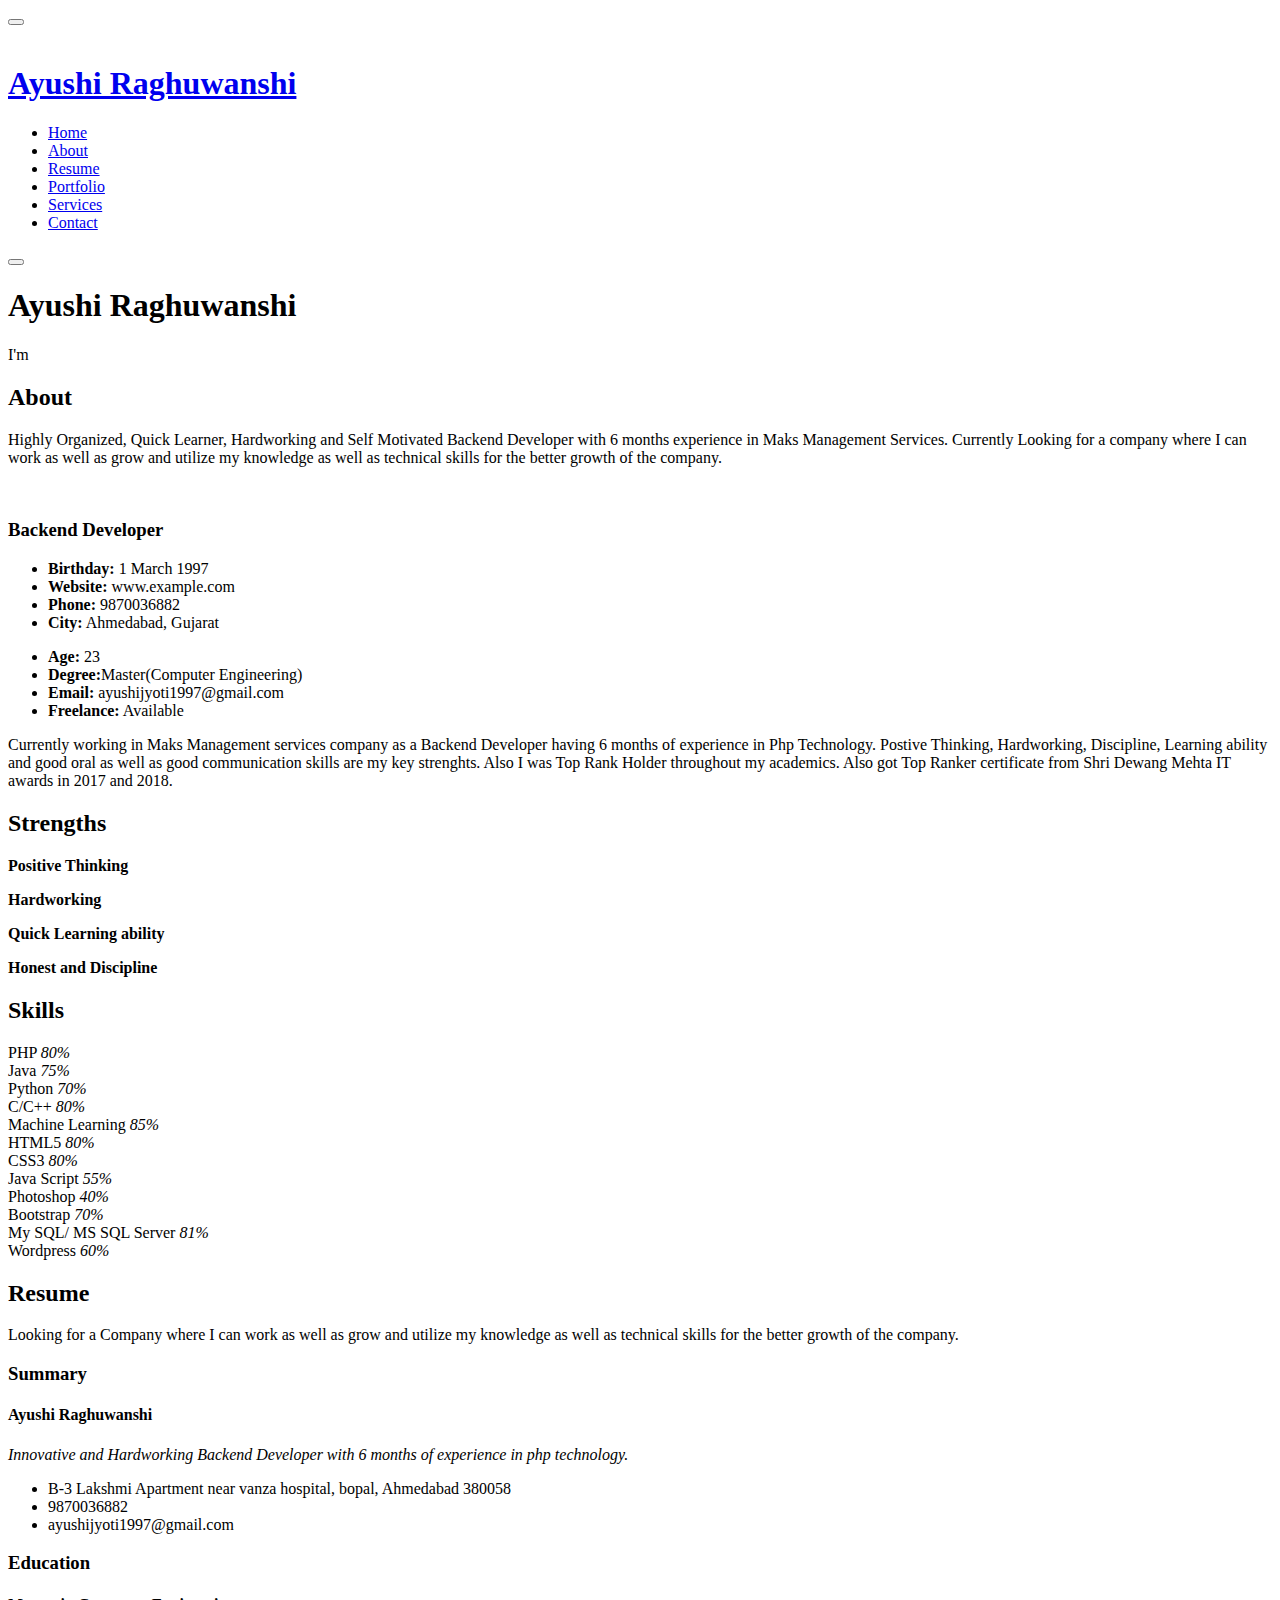
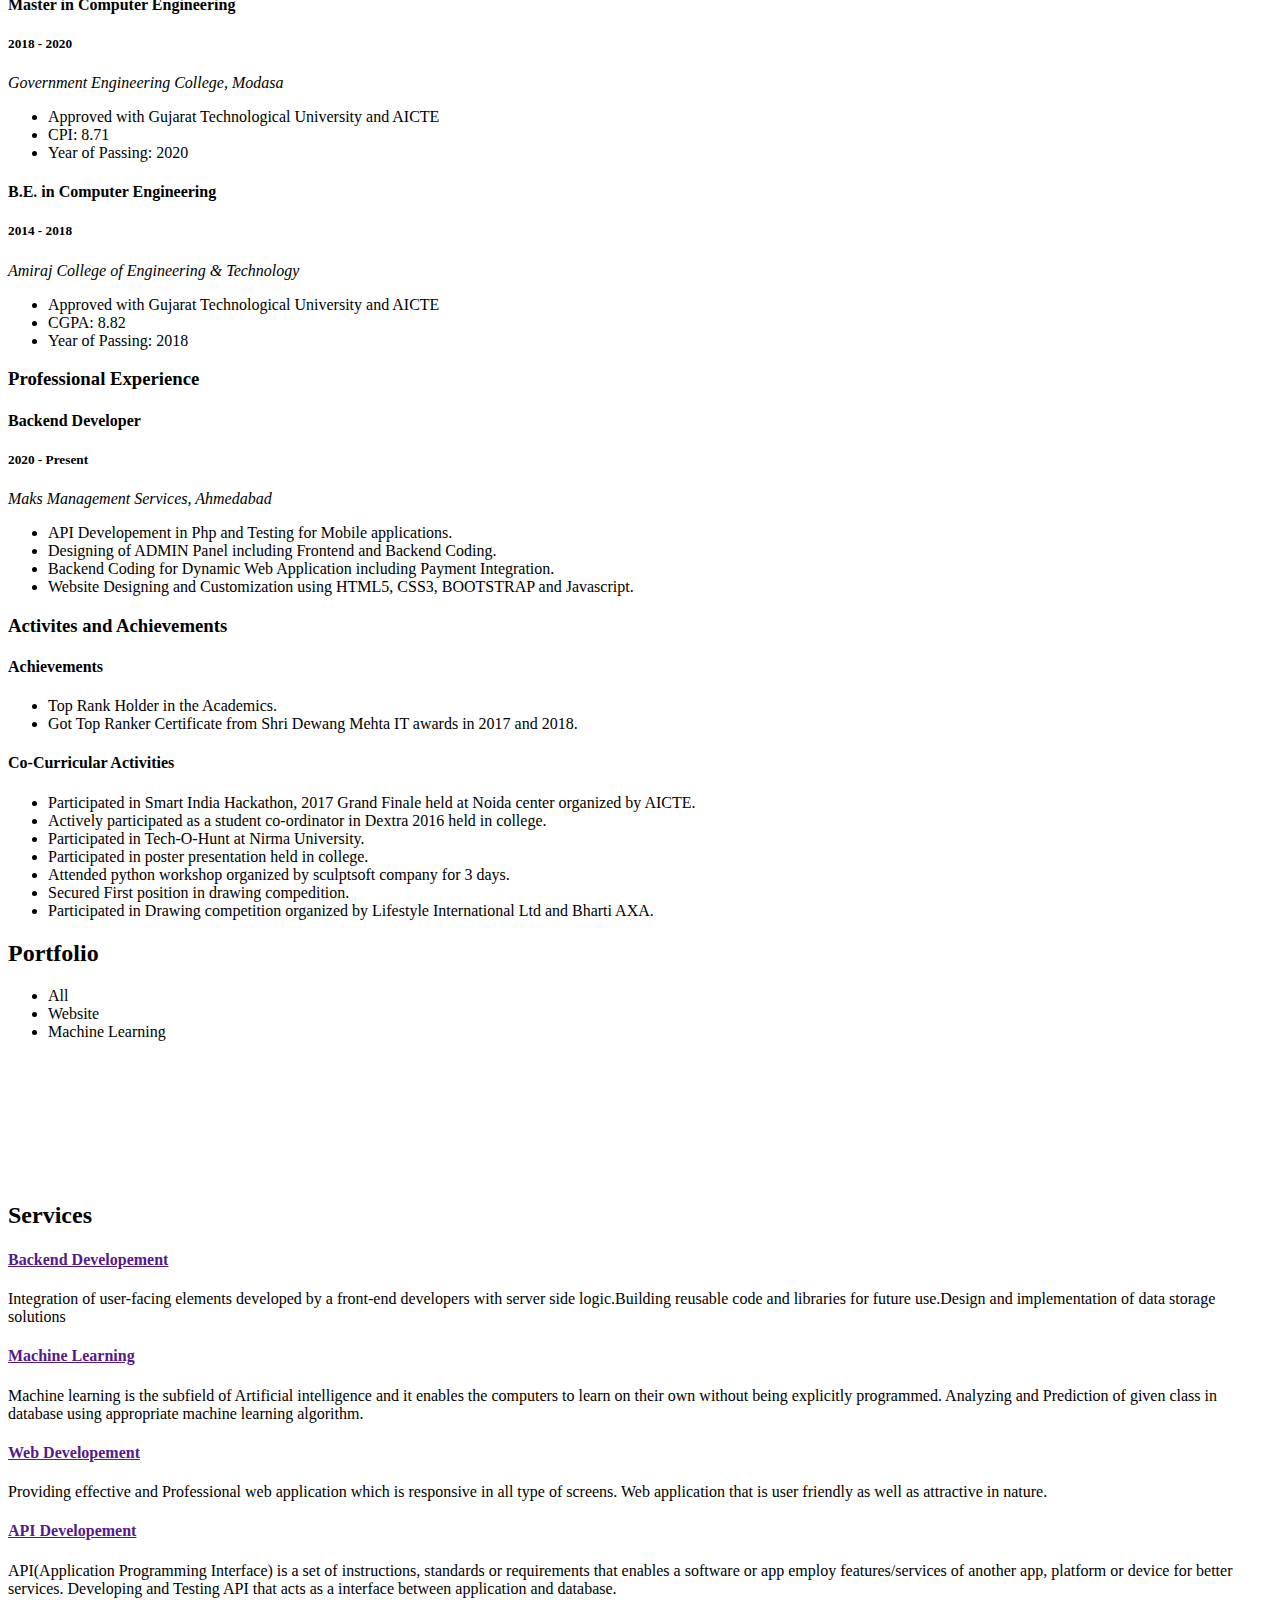
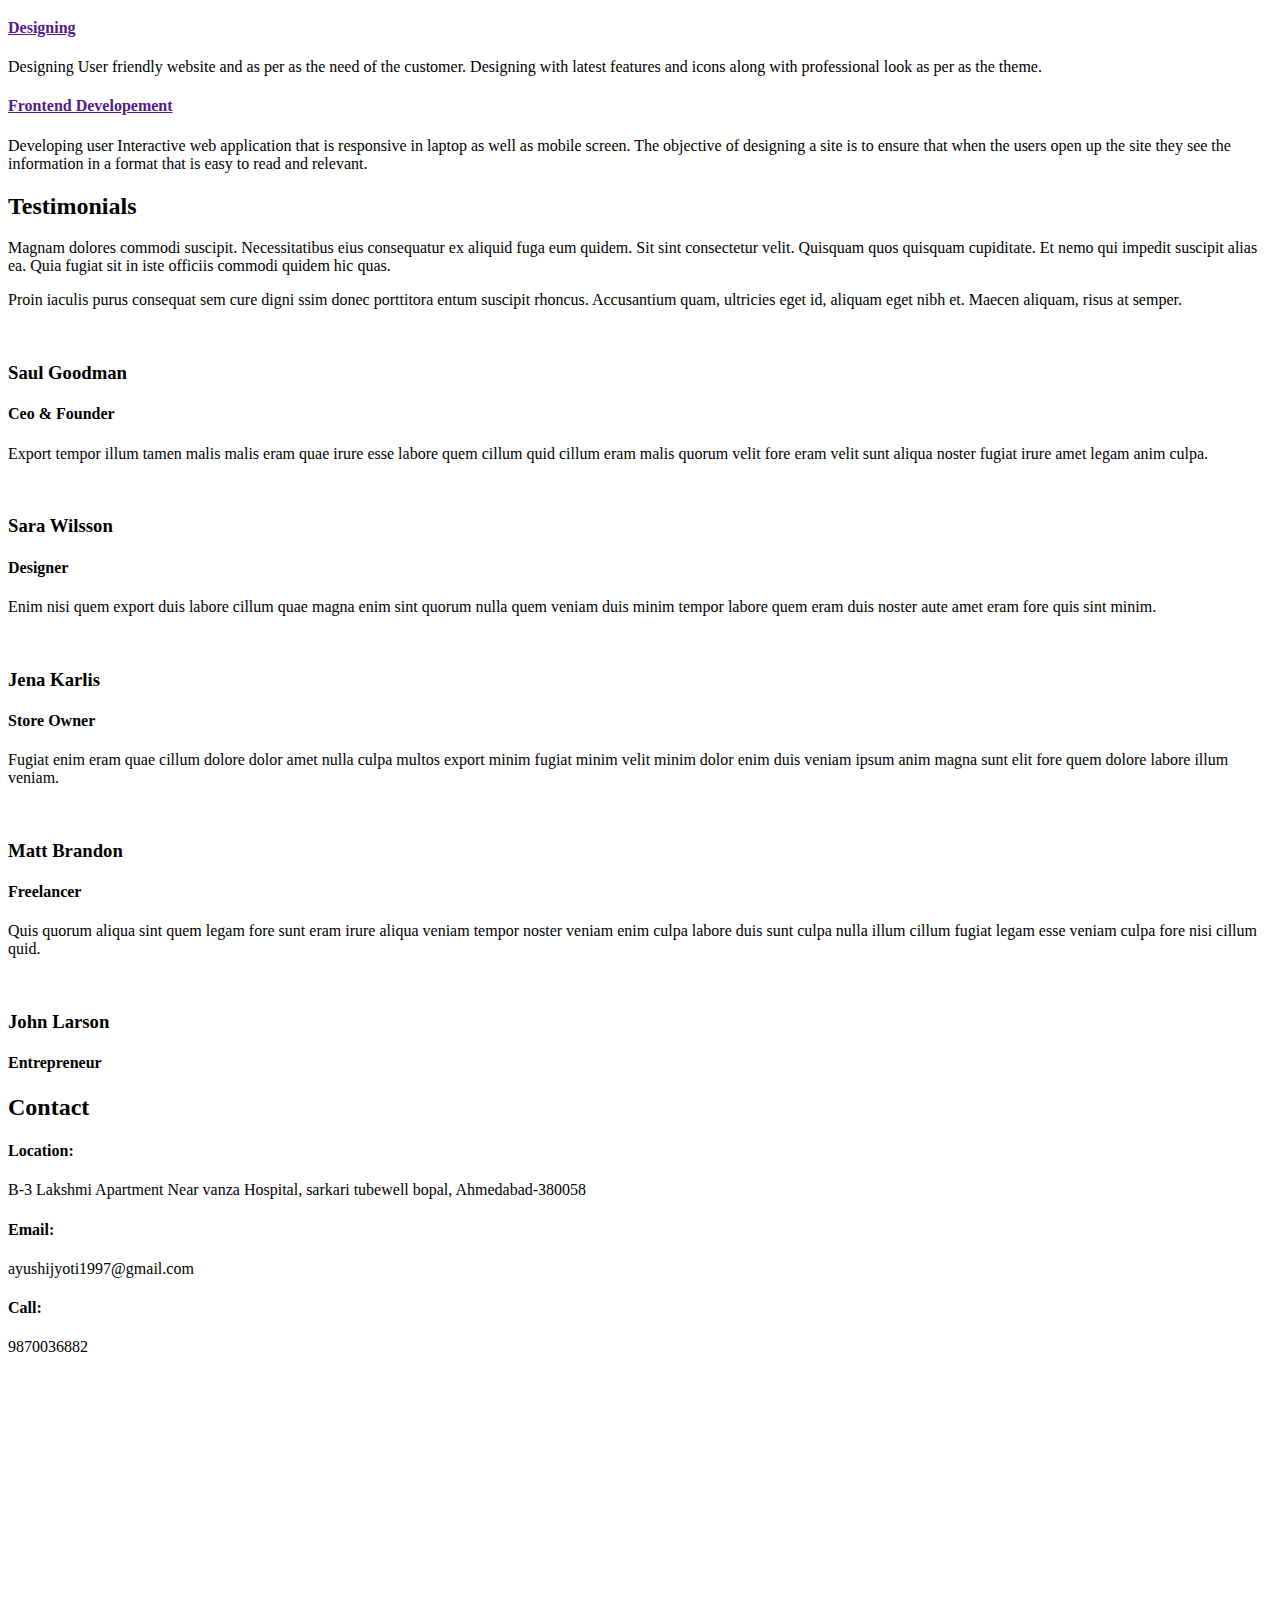
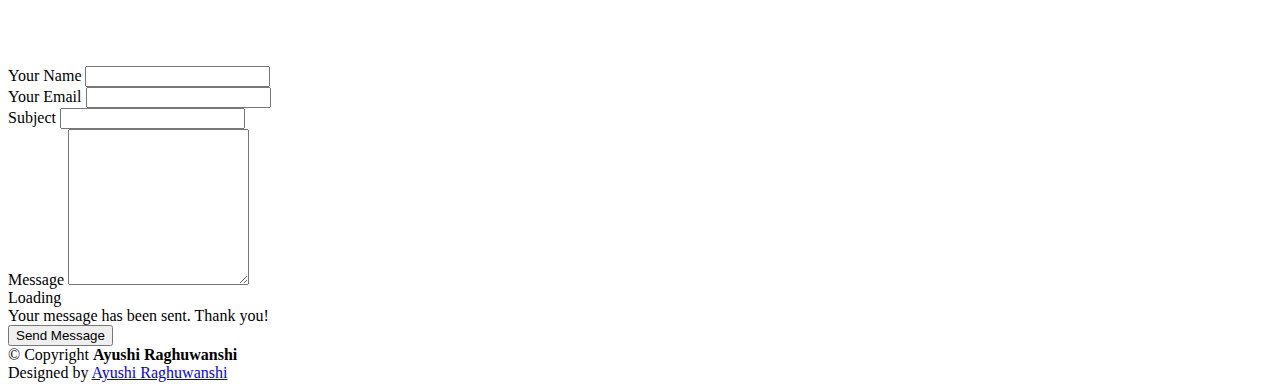
==== index.html @ 01709b94 "Add files via upload" ====
<!DOCTYPE html>
<html lang="en">

<head>
  <meta charset="utf-8">
  <meta content="width=device-width, initial-scale=1.0" name="viewport">

  <title>Ayushi Raghuwanshi</title>
  <meta content="" name="description">
  <meta content="" name="keywords">

  <!-- Favicons -->
  <link href="assets/img/favicon.png" rel="icon">
  <link href="assets/img/apple-touch-icon.png" rel="apple-touch-icon">

  <!-- Google Fonts -->
  <link
    href="https://fonts.googleapis.com/css?family=Open+Sans:300,300i,400,400i,600,600i,700,700i|Raleway:300,300i,400,400i,500,500i,600,600i,700,700i|Poppins:300,300i,400,400i,500,500i,600,600i,700,700i"
    rel="stylesheet">

  <!-- Vendor CSS Files -->
  <link href="assets/vendor/bootstrap/css/bootstrap.min.css" rel="stylesheet">
  <link href="assets/vendor/icofont/icofont.min.css" rel="stylesheet">
  <link href="assets/vendor/boxicons/css/boxicons.min.css" rel="stylesheet">
  <link href="assets/vendor/venobox/venobox.css" rel="stylesheet">
  <link href="assets/vendor/owl.carousel/assets/owl.carousel.min.css" rel="stylesheet">
  <link href="assets/vendor/aos/aos.css" rel="stylesheet">

  <!-- Template Main CSS File -->
  <link href="assets/css/style.css" rel="stylesheet">

  <!-- =======================================================
  * Template Name: iPortfolio - v1.5.0
  * Template URL: https://bootstrapmade.com/iportfolio-bootstrap-portfolio-websites-template/
  * Author: BootstrapMade.com
  * License: https://bootstrapmade.com/license/
  ======================================================== -->
</head>

<body>

  <!-- ======= Mobile nav toggle button ======= -->
  <button type="button" class="mobile-nav-toggle d-xl-none"><i class="icofont-navigation-menu"></i></button>

  <!-- ======= Header ======= -->
  <header id="header">
    <div class="d-flex flex-column">

      <div class="profile">
        <img src="assets/img/profile.jpg" alt="" class="img-fluid rounded-circle">
        <h1 class="text-light"><a href="index.html">Ayushi Raghuwanshi</a></h1>
        <div class="social-links mt-3 text-center">
          <!-- <a href="#" class="twitter"><i class="bx bxl-twitter"></i></a> -->
          <a href="https://www.facebook.com/ayushi.raghuwanshi.1654" target="_blank" class="facebook"><i class="bx bxl-facebook"></i></a>
          <a href="https://www.instagram.com/ayushi_raghuwanshi_1/" target="_blank" class="instagram"><i class="bx bxl-instagram"></i></a>
          <!-- <a href="#" class="google-plus"><i class="bx bxl-skype"></i></a> -->
          <a href="https://www.linkedin.com/in/ayushi-raghuwanshi-a78b18130" target="_blank" class="linkedin"><i class="bx bxl-linkedin"></i></a>
        </div>
      </div>

      <nav class="nav-menu">
        <ul>
          <li class="active"><a href="index.html"><i class="bx bx-home"></i> <span>Home</span></a></li>
          <li><a href="#about"><i class="bx bx-user"></i> <span>About</span></a></li>
          <li><a href="#resume"><i class="bx bx-file-blank"></i> <span>Resume</span></a></li>
          <li><a href="#portfolio"><i class="bx bx-book-content"></i> Portfolio</a></li>
          <li><a href="#services"><i class="bx bx-server"></i> Services</a></li>
          <li><a href="#contact"><i class="bx bx-envelope"></i> Contact</a></li>

        </ul>
      </nav><!-- .nav-menu -->
      <button type="button" class="mobile-nav-toggle d-xl-none"><i class="icofont-navigation-menu"></i></button>

    </div>
  </header><!-- End Header -->

  <!-- ======= Hero Section ======= -->
  <section id="hero" class="d-flex flex-column justify-content-center align-items-center">
    <div class="hero-container" data-aos="fade-in">
      <h1>Ayushi Raghuwanshi</h1>
      <p>I'm <span class="typed" data-typed-items="Designer, Developer, Freelancer"></span></p>
    </div>
  </section><!-- End Hero -->

  <main id="main">

    <!-- ======= About Section ======= -->
    <section id="about" class="about">
      <div class="container">

        <div class="section-title">
          <h2>About</h2>
          <p>Highly Organized, Quick Learner, Hardworking and Self Motivated Backend Developer with 6 months experience in Maks Management Services. Currently Looking
            for a company where I can work as well as grow and utilize my knowledge as well as technical skills for the better growth of the company.
          </p>
        </div>

        <div class="row">
          <div class="col-lg-4" data-aos="fade-right">
            <img src="assets/img/profile.jpg" class="img-fluid" alt="">
          </div>
          <div class="col-lg-8 pt-4 pt-lg-0 content" data-aos="fade-left">
            <h3>Backend Developer</h3>
            <!-- <p class="font-italic">
              Lorem ipsum dolor sit amet, consectetur adipiscing elit, sed do eiusmod tempor incididunt ut labore et
              dolore
              magna aliqua.
            </p> -->
            <div class="row">
              <div class="col-lg-6">
                <ul>
                  <li><i class="icofont-rounded-right"></i> <strong>Birthday:</strong> 1 March 1997</li>
                  <li><i class="icofont-rounded-right"></i> <strong>Website:</strong> www.example.com</li>
                  <li><i class="icofont-rounded-right"></i> <strong>Phone:</strong> 9870036882</li>
                  <li><i class="icofont-rounded-right"></i> <strong>City:</strong> Ahmedabad, Gujarat</li>
                </ul>
              </div>
              <div class="col-lg-6">
                <ul>
                  <li><i class="icofont-rounded-right"></i> <strong>Age:</strong> 23</li>
                  <li><i class="icofont-rounded-right"></i> <strong>Degree:</strong>Master(Computer Engineering)</li>
                  <li><i class="icofont-rounded-right"></i> <strong>Email:</strong> ayushijyoti1997@gmail.com</li>
                  <li><i class="icofont-rounded-right"></i> <strong>Freelance:</strong> Available</li>
                </ul>
              </div>
            </div>
            <p style="text-justify: auto;">
              Currently working in Maks Management services company as a Backend Developer having 6 months of experience in Php Technology.
              Postive Thinking, Hardworking, Discipline, Learning ability and good oral as well as good communication skills are my key strenghts. Also I was Top 
              Rank Holder throughout my academics. Also got Top Ranker certificate from Shri Dewang Mehta IT awards in 2017 and 2018.
            </p>
          </div>
        </div>

      </div>
    </section><!-- End About Section -->

    <!-- ======= Facts Section ======= -->
    <section id="facts" class="facts">
      <div class="container">

        <div class="section-title">
          <h2>Strengths</h2>
          <!-- <p>Magnam dolores commodi suscipit. Necessitatibus eius consequatur ex aliquid fuga eum quidem. Sit sint
            consectetur velit. Quisquam quos quisquam cupiditate. Et nemo qui impedit suscipit alias ea. Quia fugiat sit
            in iste officiis commodi quidem hic quas.</p> -->
        </div>

        <div class="row no-gutters">

          <div class="col-lg-3 col-md-6 d-md-flex align-items-md-stretch" data-aos="fade-up">
            <div class="count-box">
              <i class="icofont-learn"></i>
              <!-- <span data-toggle="counter-up">232</span> -->
              <p><strong>Positive Thinking</strong></p>
            </div>
          </div>

          <div class="col-lg-3 col-md-6 d-md-flex align-items-md-stretch" data-aos="fade-up" data-aos-delay="100">
            <div class="count-box">
              <i class="icofont-hour-glass"></i>
              <!-- <span data-toggle="counter-up">7</span> -->
              <p><strong>Hardworking</strong></p>
            </div>
          </div>

          <div class="col-lg-3 col-md-6 d-md-flex align-items-md-stretch" data-aos="fade-up" data-aos-delay="200">
            <div class="count-box">
              <i class="icofont-unique-idea"></i>
              <!-- <span data-toggle="counter-up">8</span> -->
              <p><strong>Quick Learning ability</strong></p>
            </div>
          </div>

          <div class="col-lg-3 col-md-6 d-md-flex align-items-md-stretch" data-aos="fade-up" data-aos-delay="300">
            <div class="count-box">
              <i class="icofont-star"></i>
              <!-- <span data-toggle="counter-up">15</span> -->
              <p><strong>Honest and Discipline</strong></p>
            </div>
          </div>

        </div>

      </div>
    </section><!-- End Facts Section -->

    <!-- ======= Skills Section ======= -->
    <section id="skills" class="skills section-bg">
      <div class="container">

        <div class="section-title">
          <h2>Skills</h2>
          <!-- <p>Magnam dolores commodi suscipit. Necessitatibus eius consequatur ex aliquid fuga eum quidem. Sit sint
            consectetur velit. Quisquam quos quisquam cupiditate. Et nemo qui impedit suscipit alias ea. Quia fugiat sit
            in iste officiis commodi quidem hic quas.</p> -->
        </div>

        <div class="row skills-content">

          <div class="col-lg-6" data-aos="fade-up">

            <div class="progress">
              <span class="skill">PHP <i class="val">80%</i></span>
              <div class="progress-bar-wrap">
                <div class="progress-bar" role="progressbar" aria-valuenow="80" aria-valuemin="0" aria-valuemax="100">
                </div>
              </div>
            </div>

            <div class="progress">
              <span class="skill">Java <i class="val">75%</i></span>
              <div class="progress-bar-wrap">
                <div class="progress-bar" role="progressbar" aria-valuenow="75" aria-valuemin="0" aria-valuemax="100">
                </div>
              </div>
            </div>

            <div class="progress">
              <span class="skill">Python <i class="val">70%</i></span>
              <div class="progress-bar-wrap">
                <div class="progress-bar" role="progressbar" aria-valuenow="70" aria-valuemin="0" aria-valuemax="100">
                </div>
              </div>
            </div>

            <div class="progress">
              <span class="skill">C/C++ <i class="val">80%</i></span>
              <div class="progress-bar-wrap">
                <div class="progress-bar" role="progressbar" aria-valuenow="80" aria-valuemin="0" aria-valuemax="100">
                </div>
              </div>
            </div>
            <div class="progress">
              <span class="skill">Machine Learning <i class="val">85%</i></span>
              <div class="progress-bar-wrap">
                <div class="progress-bar" role="progressbar" aria-valuenow="85" aria-valuemin="0" aria-valuemax="100">
                </div>
              </div>
            </div>

            <div class="progress">
              <span class="skill">HTML5 <i class="val">80%</i></span>
              <div class="progress-bar-wrap">
                <div class="progress-bar" role="progressbar" aria-valuenow="80" aria-valuemin="0" aria-valuemax="100">
                </div>
              </div>
            </div>

          </div>

          <div class="col-lg-6" data-aos="fade-up" data-aos-delay="100">

            <div class="progress">
              <span class="skill">CSS3 <i class="val">80%</i></span>
              <div class="progress-bar-wrap">
                <div class="progress-bar" role="progressbar" aria-valuenow="80" aria-valuemin="0" aria-valuemax="100">
                </div>
              </div>
            </div>

            <div class="progress">
              <span class="skill">Java Script <i class="val">55%</i></span>
              <div class="progress-bar-wrap">
                <div class="progress-bar" role="progressbar" aria-valuenow="55" aria-valuemin="0" aria-valuemax="100">
                </div>
              </div>
            </div>

            <div class="progress">
              <span class="skill">Photoshop <i class="val">40%</i></span>
              <div class="progress-bar-wrap">
                <div class="progress-bar" role="progressbar" aria-valuenow="40" aria-valuemin="0" aria-valuemax="100">
                </div>
              </div>
            </div>

            <div class="progress">
              <span class="skill">Bootstrap <i class="val">70%</i></span>
              <div class="progress-bar-wrap">
                <div class="progress-bar" role="progressbar" aria-valuenow="70" aria-valuemin="0" aria-valuemax="100">
                </div>
              </div>
            </div>
            <div class="progress">
              <span class="skill">My SQL/ MS SQL Server <i class="val">81%</i></span>
              <div class="progress-bar-wrap">
                <div class="progress-bar" role="progressbar" aria-valuenow="81" aria-valuemin="0" aria-valuemax="100">
                </div>
              </div>
            </div>

            <div class="progress">
              <span class="skill">Wordpress <i class="val">60%</i></span>
              <div class="progress-bar-wrap">
                <div class="progress-bar" role="progressbar" aria-valuenow="60" aria-valuemin="0" aria-valuemax="100">
                </div>
              </div>
            </div>


          </div>

        </div>

      </div>
    </section><!-- End Skills Section -->

    <!-- ======= Resume Section ======= -->
    <section id="resume" class="resume">
      <div class="container">

        <div class="section-title">
          <h2>Resume</h2>
          <p>Looking for a Company where I can work as well as grow and utilize my knowledge as well as technical skills for the better growth of the company.</p>
        </div>

        <div class="row">
          <div class="col-lg-6" data-aos="fade-up">
            <h3 class="resume-title">Summary</h3>
            <div class="resume-item pb-0">
              <h4>Ayushi Raghuwanshi</h4>
              <p><em>Innovative and Hardworking Backend Developer with 6 months of experience in php technology.</em></p>
              <ul>
                <li>B-3 Lakshmi Apartment near vanza hospital, bopal, Ahmedabad 380058</li>
                <li>9870036882</li>
                <li>ayushijyoti1997@gmail.com</li>
              </ul>
            </div>

            <h3 class="resume-title">Education</h3>
            <div class="resume-item">
              <h4>Master in Computer Engineering</h4>
              <h5>2018 - 2020</h5>
              <p><em>Government Engineering College, Modasa</em></p>
              <ul><li>Approved with Gujarat Technological University and AICTE</li>
              <li>CPI: 8.71</li>
              <li>Year of Passing: 2020</li>
              </ul>
            </div>
            <div class="resume-item">
              <h4>B.E. in Computer Engineering</h4>
              <h5>2014 - 2018</h5>
              <p><em>Amiraj College of Engineering &amp; Technology</em></p>
              <ul><li>Approved with Gujarat Technological University and AICTE</li>
                <li>CGPA: 8.82</li>
                <li>Year of Passing: 2018</li>
                </ul>
            </div>
          </div>
          <div class="col-lg-6" data-aos="fade-up" data-aos-delay="100">
            <h3 class="resume-title">Professional Experience</h3>
            <div class="resume-item">
              <h4>Backend Developer</h4>
              <h5>2020 - Present</h5>
              <p><em>Maks Management Services, Ahmedabad</em></p>
              <ul>
                <li>API Developement in Php and Testing for Mobile applications. </li>
                <li>Designing of ADMIN Panel including Frontend and Backend Coding. </li>
                <li>Backend Coding for Dynamic Web Application including Payment Integration.</li>
                <li>Website Designing and Customization using HTML5, CSS3, BOOTSTRAP and Javascript.</li>
              </ul>
            </div>
            <h3 class="resume-title">Activites and Achievements</h3>
            <div class="resume-item">
              <h4>Achievements</h4>
              <!-- <h5>2018 - 2020</h5> -->
              <!-- <p><em>Government Engineering College, Modasa</em></p> -->
              <ul>
                <li>Top Rank Holder in the Academics. </li>
                <li>Got Top Ranker Certificate from Shri Dewang Mehta IT awards in 2017 and 2018. </li>
              </ul>
            </div>
            <div class="resume-item">
              <h4>Co-Curricular Activities</h4>
              <!-- <h5>2014 - 2018</h5>
              <p><em>Amiraj College of Engineering &amp; Technology</em></p> -->
              <ul>
                <li>Participated in Smart India Hackathon, 2017 Grand Finale held at Noida center organized by AICTE. </li>
                <li>Actively participated as a student co-ordinator in Dextra 2016 held in college. </li>
                <li>Participated in Tech-O-Hunt at Nirma University. </li>
                <li>Participated in poster presentation held in college. </li>
                <li>Attended python workshop organized by sculptsoft company for 3 days. </li>
                <li>Secured First position in drawing compedition.</li>
                <li>Participated in Drawing competition organized by Lifestyle International Ltd and Bharti AXA.</li>
              </ul>
            </div>
            <!-- <div class="resume-item">
              <h4>Graphic design specialist</h4>
              <h5>2017 - 2018</h5>
              <p><em>Stepping Stone Advertising, New York, NY</em></p>
              <ul>
                <li>Developed numerous marketing programs (logos, brochures,infographics, presentations, and
                  advertisements).</li>
                <li>Managed up to 5 projects or tasks at a given time while under pressure</li>
                <li>Recommended and consulted with clients on the most appropriate graphic design</li>
                <li>Created 4+ design presentations and proposals a month for clients and account managers</li>
              </ul>
            </div> -->
          </div>
        </div>

      </div>
    </section><!-- End Resume Section -->

    <!-- ======= Portfolio Section ======= -->
    <section id="portfolio" class="portfolio section-bg">
      <div class="container">

        <div class="section-title">
          <h2>Portfolio</h2>
          <!-- <p>Following are the works done by</p> -->
        </div>

        <div class="row" data-aos="fade-up">
          <div class="col-lg-12 d-flex justify-content-center">
            <ul id="portfolio-flters">
              <li data-filter="*" class="filter-active">All</li>
              <li data-filter=".filter-app">Website</li>
              <!-- <li data-filter=".filter-card">API</li> -->
              <li data-filter=".filter-web">Machine Learning</li>
            </ul>
          </div>
        </div>

        <div class="row portfolio-container" data-aos="fade-up" data-aos-delay="100">

          <div class="col-lg-4 col-md-6 portfolio-item filter-app">
            <div class="portfolio-wrap">
              <img src="assets/img/portfolio/1.PNG" class="img-fluid" alt="">
              <div class="portfolio-links">
                <a href="assets/img/portfolio/1.PNG" data-gall="portfolioGallery" class="venobox"
                  title="Online Shopping Website"><i class="bx bx-plus"></i></a>
                <a href="portfolio-details.html" title="More Details"><i class="bx bx-link"></i></a>
              </div>
            </div>
          </div>
          <div class="col-lg-4 col-md-6 portfolio-item filter-app">
            <div class="portfolio-wrap">
              <img src="assets/img/portfolio/mk1.PNG" class="img-fluid" alt="">
              <div class="portfolio-links">
                <a href="assets/img/portfolio/1.PNG" data-gall="portfolioGallery" class="venobox"
                  title="Online Shopping Website"><i class="bx bx-plus"></i></a>
                <a href="portfolio-details.html" title="More Details"><i class="bx bx-link"></i></a>
              </div>
            </div>
          </div>
          <div class="col-lg-4 col-md-6 portfolio-item filter-app">
            <div class="portfolio-wrap">
              <img src="assets/img/portfolio/4.PNG" class="img-fluid" alt="">
              <div class="portfolio-links">
                <a href="assets/img/portfolio/4.PNG" data-gall="portfolioGallery" class="venobox"
                  title="Satvabeej Admin Panel"><i class="bx bx-plus"></i></a>
                <a href="portfolio-details.html" title="More Details"><i class="bx bx-link"></i></a>
              </div>
            </div>
          </div>
          <div class="col-lg-4 col-md-6 portfolio-item filter-app">
            <div class="portfolio-wrap">
              <img src="assets/img/portfolio/5.PNG" class="img-fluid" alt="">
              <div class="portfolio-links">
                <a href="assets/img/portfolio/5.PNG" data-gall="portfolioGallery" class="venobox"
                  title="Green Villas Website"><i class="bx bx-plus"></i></a>
                <a href="portfolio-details.html" title="More Details"><i class="bx bx-link"></i></a>
              </div>
            </div>
          </div>

          <div class="col-lg-4 col-md-6 portfolio-item filter-web">
            <div class="portfolio-wrap">
              <img src="assets/img/portfolio/6.PNG" class="img-fluid" alt="">
              <div class="portfolio-links">
                <a href="assets/img/portfolio/6.PNG" data-gall="portfolioGallery" class="venobox"
                  title="Machine Learning Algorithms used for predicting Liver Disorder"><i class="bx bx-plus"></i></a>
                <a href="portfolio-details.html" title="More Details"><i class="bx bx-link"></i></a>
              </div>
            </div>
          </div>

          <div class="col-lg-4 col-md-6 portfolio-item filter-app">
            <div class="portfolio-wrap">
              <img src="assets/img/portfolio/2.jpg" class="img-fluid" alt="">
              <div class="portfolio-links">
                <a href="assets/img/portfolio/2.jpg" data-gall="portfolioGallery" class="venobox"
                  title="AICTE Website"><i class="bx bx-plus"></i></a>
                <a href="portfolio-details.html" title="More Details"><i class="bx bx-link"></i></a>
              </div>
            </div>
          </div>

          <!-- <div class="col-lg-4 col-md-6 portfolio-item filter-card">
            <div class="portfolio-wrap">
              <img src="assets/img/portfolio/portfolio-4.jpg" class="img-fluid" alt="">
              <div class="portfolio-links">
                <a href="assets/img/portfolio/portfolio-4.jpg" data-gall="portfolioGallery" class="venobox"
                  title="Card 2"><i class="bx bx-plus"></i></a>
                <a href="portfolio-details.html" title="More Details"><i class="bx bx-link"></i></a>
              </div>
            </div>
          </div> -->

          

          <div class="col-lg-4 col-md-6 portfolio-item filter-app">
            <div class="portfolio-wrap">
              <img src="assets/img/portfolio/3.PNG" class="img-fluid" alt="">
              <div class="portfolio-links">
                <a href="assets/img/portfolio/3.PNG" data-gall="portfolioGallery" class="venobox"
                  title="BcdKart Admin Panel"><i class="bx bx-plus"></i></a>
                <a href="portfolio-details.html" title="More Details"><i class="bx bx-link"></i></a>
              </div>
            </div>
          </div>

         
          

        </div>

      </div>
    </section><!-- End Portfolio Section -->

    <!-- ======= Services Section ======= -->
    <section id="services" class="services">
      <div class="container">

        <div class="section-title">
          <h2>Services</h2>
          <!-- <p>Magnam dolores commodi suscipit. Necessitatibus eius consequatur ex aliquid fuga eum quidem. Sit sint
            consectetur velit. Quisquam quos quisquam cupiditate. Et nemo qui impedit suscipit alias ea. Quia fugiat sit
            in iste officiis commodi quidem hic quas.</p> -->
        </div>

        <div class="row">
          <div class="col-lg-4 col-md-6 icon-box" data-aos="fade-up">
            <div class="icon"><i class="icofont-gears"></i></div>
            <h4 class="title"><a href="">Backend Developement</a></h4>
            <p class="description">Integration of user-facing elements developed by a front-end developers with server side logic.Building reusable code and libraries for future use.Design and implementation of data storage solutions</p>
          </div>
          <div class="col-lg-4 col-md-6 icon-box" data-aos="fade-up" data-aos-delay="100">
            <div class="icon"><i class="icofont-chart-bar-graph"></i></div>
            <h4 class="title"><a href="">Machine Learning</a></h4>
            <p class="description">Machine learning is the subfield of Artificial intelligence and it enables the computers to learn on their own without being explicitly programmed.
              Analyzing and Prediction of given class in database using appropriate machine learning algorithm.
            </p>
          </div>
          <div class="col-lg-4 col-md-6 icon-box" data-aos="fade-up" data-aos-delay="200">
            <div class="icon"><i class="icofont-web"></i></div>
            <h4 class="title"><a href="">Web Developement</a></h4>
            <p class="description">Providing effective and Professional web application which is responsive in all type of screens. 
              Web application that is user friendly as well as attractive in nature.
               </p>
          </div>
          <div class="col-lg-4 col-md-6 icon-box" data-aos="fade-up" data-aos-delay="300">
            <div class="icon"><i class="icofont-binary"></i></div>
            <h4 class="title"><a href="">API Developement</a></h4>
            <p class="description">API(Application Programming Interface) is a set of instructions, standards or requirements that enables a software or app employ features/services of another app, platform or device for better services.
              Developing and Testing API that acts as a interface between application and database.
            </p>
          </div>
          <div class="col-lg-4 col-md-6 icon-box" data-aos="fade-up" data-aos-delay="400">
            <div class="icon"><i class="icofont-settings"></i></div>
            <h4 class="title"><a href="">Designing</a></h4>
            <p class="description">Designing User friendly  website and as per as the need of the customer.
              Designing with latest features and icons along with professional look as per as the theme.
            </p>
          </div>
          <div class="col-lg-4 col-md-6 icon-box" data-aos="fade-up" data-aos-delay="500">
            <div class="icon"><i class="icofont-newspaper"></i></div>
            <h4 class="title"><a href="">Frontend Developement</a></h4>
            <p class="description">Developing user Interactive web application that is responsive in laptop as well as mobile screen.
              The objective of designing a site is to ensure that when the users open up the site they see the information in a format that is easy to read and relevant.
            </p>
          </div>
        </div>

      </div>
    </section><!-- End Services Section -->

    <!-- ======= Testimonials Section ======= -->
    <section id="testimonials" class="testimonials section-bg">
      <div class="container">

        <div class="section-title">
          <h2>Testimonials</h2>
          <p>Magnam dolores commodi suscipit. Necessitatibus eius consequatur ex aliquid fuga eum quidem. Sit sint
            consectetur velit. Quisquam quos quisquam cupiditate. Et nemo qui impedit suscipit alias ea. Quia fugiat sit
            in iste officiis commodi quidem hic quas.</p>
        </div>

        <div class="owl-carousel testimonials-carousel">

          <div class="testimonial-item" data-aos="fade-up">
            <p>
              <i class="bx bxs-quote-alt-left quote-icon-left"></i>
              Proin iaculis purus consequat sem cure digni ssim donec porttitora entum suscipit rhoncus. Accusantium
              quam, ultricies eget id, aliquam eget nibh et. Maecen aliquam, risus at semper.
              <i class="bx bxs-quote-alt-right quote-icon-right"></i>
            </p>
            <img src="assets/img/testimonials/testimonials-1.jpg" class="testimonial-img" alt="">
            <h3>Saul Goodman</h3>
            <h4>Ceo &amp; Founder</h4>
          </div>

          <div class="testimonial-item" data-aos="fade-up" data-aos-delay="100">
            <p>
              <i class="bx bxs-quote-alt-left quote-icon-left"></i>
              Export tempor illum tamen malis malis eram quae irure esse labore quem cillum quid cillum eram malis
              quorum velit fore eram velit sunt aliqua noster fugiat irure amet legam anim culpa.
              <i class="bx bxs-quote-alt-right quote-icon-right"></i>
            </p>
            <img src="assets/img/testimonials/testimonials-2.jpg" class="testimonial-img" alt="">
            <h3>Sara Wilsson</h3>
            <h4>Designer</h4>
          </div>

          <div class="testimonial-item" data-aos="fade-up" data-aos-delay="200">
            <p>
              <i class="bx bxs-quote-alt-left quote-icon-left"></i>
              Enim nisi quem export duis labore cillum quae magna enim sint quorum nulla quem veniam duis minim tempor
              labore quem eram duis noster aute amet eram fore quis sint minim.
              <i class="bx bxs-quote-alt-right quote-icon-right"></i>
            </p>
            <img src="assets/img/testimonials/testimonials-3.jpg" class="testimonial-img" alt="">
            <h3>Jena Karlis</h3>
            <h4>Store Owner</h4>
          </div>

          <div class="testimonial-item" data-aos="fade-up" data-aos-delay="300">
            <p>
              <i class="bx bxs-quote-alt-left quote-icon-left"></i>
              Fugiat enim eram quae cillum dolore dolor amet nulla culpa multos export minim fugiat minim velit minim
              dolor enim duis veniam ipsum anim magna sunt elit fore quem dolore labore illum veniam.
              <i class="bx bxs-quote-alt-right quote-icon-right"></i>
            </p>
            <img src="assets/img/testimonials/testimonials-4.jpg" class="testimonial-img" alt="">
            <h3>Matt Brandon</h3>
            <h4>Freelancer</h4>
          </div>

          <div class="testimonial-item" data-aos="fade-up" data-aos-delay="400">
            <p>
              <i class="bx bxs-quote-alt-left quote-icon-left"></i>
              Quis quorum aliqua sint quem legam fore sunt eram irure aliqua veniam tempor noster veniam enim culpa
              labore duis sunt culpa nulla illum cillum fugiat legam esse veniam culpa fore nisi cillum quid.
              <i class="bx bxs-quote-alt-right quote-icon-right"></i>
            </p>
            <img src="assets/img/testimonials/testimonials-5.jpg" class="testimonial-img" alt="">
            <h3>John Larson</h3>
            <h4>Entrepreneur</h4>
          </div>

        </div>

      </div>
    </section><!-- End Testimonials Section -->

    <!-- ======= Contact Section ======= -->
    <section id="contact" class="contact">
      <div class="container">

        <div class="section-title">
          <h2>Contact</h2>
          <!-- <p>Magnam dolores commodi suscipit. Necessitatibus eius consequatur ex aliquid fuga eum quidem. Sit sint
            consectetur velit. Quisquam quos quisquam cupiditate. Et nemo qui impedit suscipit alias ea. Quia fugiat sit
            in iste officiis commodi quidem hic quas.</p> -->
        </div>

        <div class="row" data-aos="fade-in">

          <div class="col-lg-5 d-flex align-items-stretch">
            <div class="info">
              <div class="address">
                <i class="icofont-google-map"></i>
                <h4>Location:</h4>
                <p>B-3 Lakshmi Apartment Near vanza Hospital, sarkari tubewell bopal, Ahmedabad-380058</p>
              </div>

              <div class="email">
                <i class="icofont-envelope"></i>
                <h4>Email:</h4>
                <p>ayushijyoti1997@gmail.com</p>
              </div>

              <div class="phone">
                <i class="icofont-phone"></i>
                <h4>Call:</h4>
                <p>9870036882</p>
              </div>

              
                <iframe src="https://www.google.com/maps/embed?pb=!1m18!1m12!1m3!1d3671.8127269995266!2d72.47419735!3d23.03064735!2m3!1f0!2f0!3f0!3m2!1i1024!2i768!4f13.1!3m3!1m2!1s0x395e9b7571a33a9f%3A0xa150f416adf8649b!2sVanza%20Hospital%2C%20Telephone%20Exchange%20Rd%2C%20Bopal%2C%20Ahmedabad%2C%20Gujarat%20380058!5e0!3m2!1sen!2sin!4v1608465743482!5m2!1sen!2sin" frameborder="0" style="border:0; width: 100%; height: 290px;" allowfullscreen></iframe>
            </div>

          </div>

          <div class="col-lg-7 mt-5 mt-lg-0 d-flex align-items-stretch">
            <form action="forms/contact.php" method="post" role="form" class="php-email-form">
              <div class="form-row">
                <div class="form-group col-md-6">
                  <label for="name">Your Name</label>
                  <input type="text" name="name" class="form-control" id="name" data-rule="minlen:4"
                    data-msg="Please enter at least 4 chars" />
                  <div class="validate"></div>
                </div>
                <div class="form-group col-md-6">
                  <label for="name">Your Email</label>
                  <input type="email" class="form-control" name="email" id="email" data-rule="email"
                    data-msg="Please enter a valid email" />
                  <div class="validate"></div>
                </div>
              </div>
              <div class="form-group">
                <label for="name">Subject</label>
                <input type="text" class="form-control" name="subject" id="subject" data-rule="minlen:4"
                  data-msg="Please enter at least 8 chars of subject" />
                <div class="validate"></div>
              </div>
              <div class="form-group">
                <label for="name">Message</label>
                <textarea class="form-control" name="message" rows="10" data-rule="required"
                  data-msg="Please write something for us"></textarea>
                <div class="validate"></div>
              </div>
              <div class="mb-3">
                <div class="loading">Loading</div>
                <div class="error-message"></div>
                <div class="sent-message">Your message has been sent. Thank you!</div>
              </div>
              <div class="text-center"><button type="submit">Send Message</button></div>
            </form>
          </div>

        </div>

      </div>
    </section><!-- End Contact Section -->

  </main><!-- End #main -->

  <!-- ======= Footer ======= -->
  <footer id="footer">
    <div class="container">
      <div class="copyright">
        &copy; Copyright <strong><span>Ayushi Raghuwanshi</span></strong>
      </div>
      <div class="credits">
        <!-- All the links in the footer should remain intact. -->
        <!-- You can delete the links only if you purchased the pro version. -->
        <!-- Licensing information: https://bootstrapmade.com/license/ -->
        <!-- Purchase the pro version with working PHP/AJAX contact form: https://bootstrapmade.com/iportfolio-bootstrap-portfolio-websites-template/ -->
        Designed by <a href="https://bootstrapmade.com/">Ayushi Raghuwanshi</a>
      </div>
    </div>
  </footer><!-- End  Footer -->

  <a href="#" class="back-to-top"><i class="icofont-simple-up"></i></a>

  <!-- Vendor JS Files -->
  <script src="assets/vendor/jquery/jquery.min.js"></script>
  <script src="assets/vendor/bootstrap/js/bootstrap.bundle.min.js"></script>
  <script src="assets/vendor/jquery.easing/jquery.easing.min.js"></script>
  <script src="assets/vendor/php-email-form/validate.js"></script>
  <script src="assets/vendor/waypoints/jquery.waypoints.min.js"></script>
  <script src="assets/vendor/counterup/counterup.min.js"></script>
  <script src="assets/vendor/isotope-layout/isotope.pkgd.min.js"></script>
  <script src="assets/vendor/venobox/venobox.min.js"></script>
  <script src="assets/vendor/owl.carousel/owl.carousel.min.js"></script>
  <script src="assets/vendor/typed.js/typed.min.js"></script>
  <script src="assets/vendor/aos/aos.js"></script>

  <!-- Template Main JS File -->
  <script src="assets/js/main.js"></script>

</body>

</html>
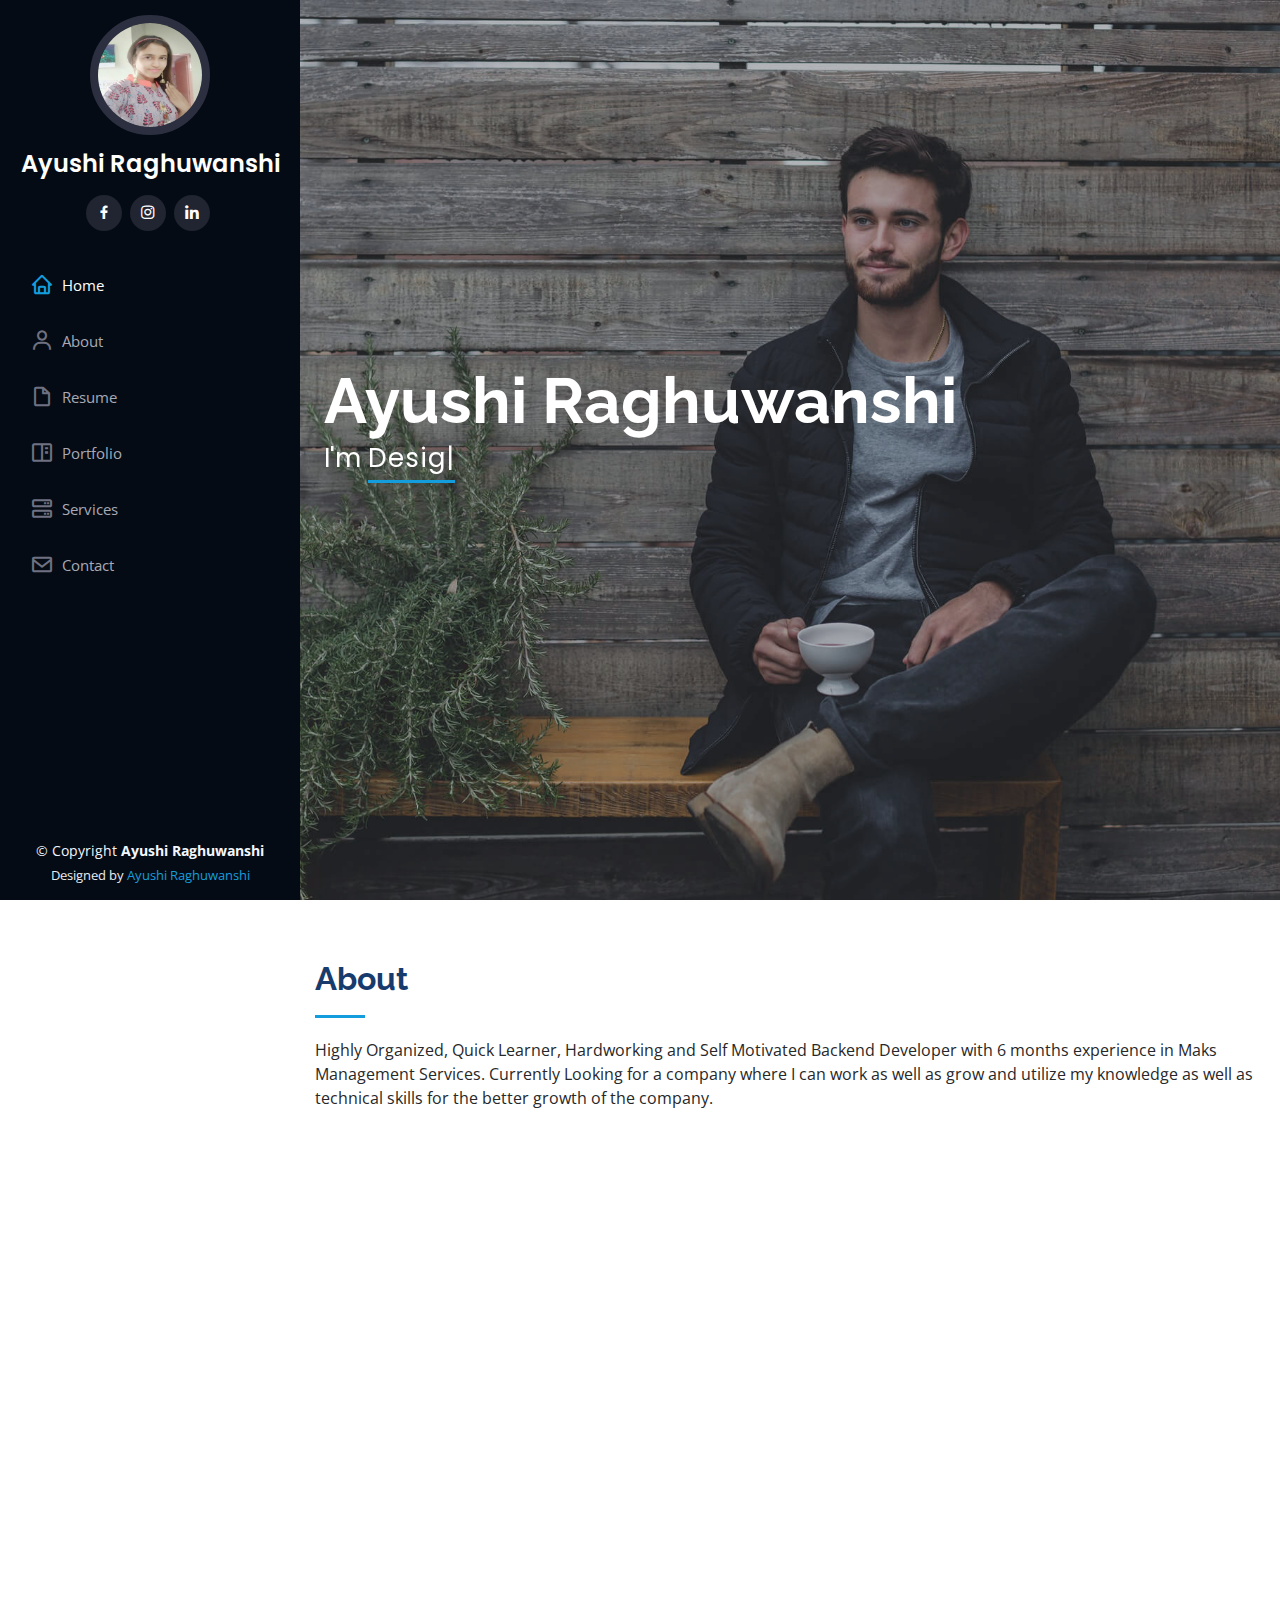
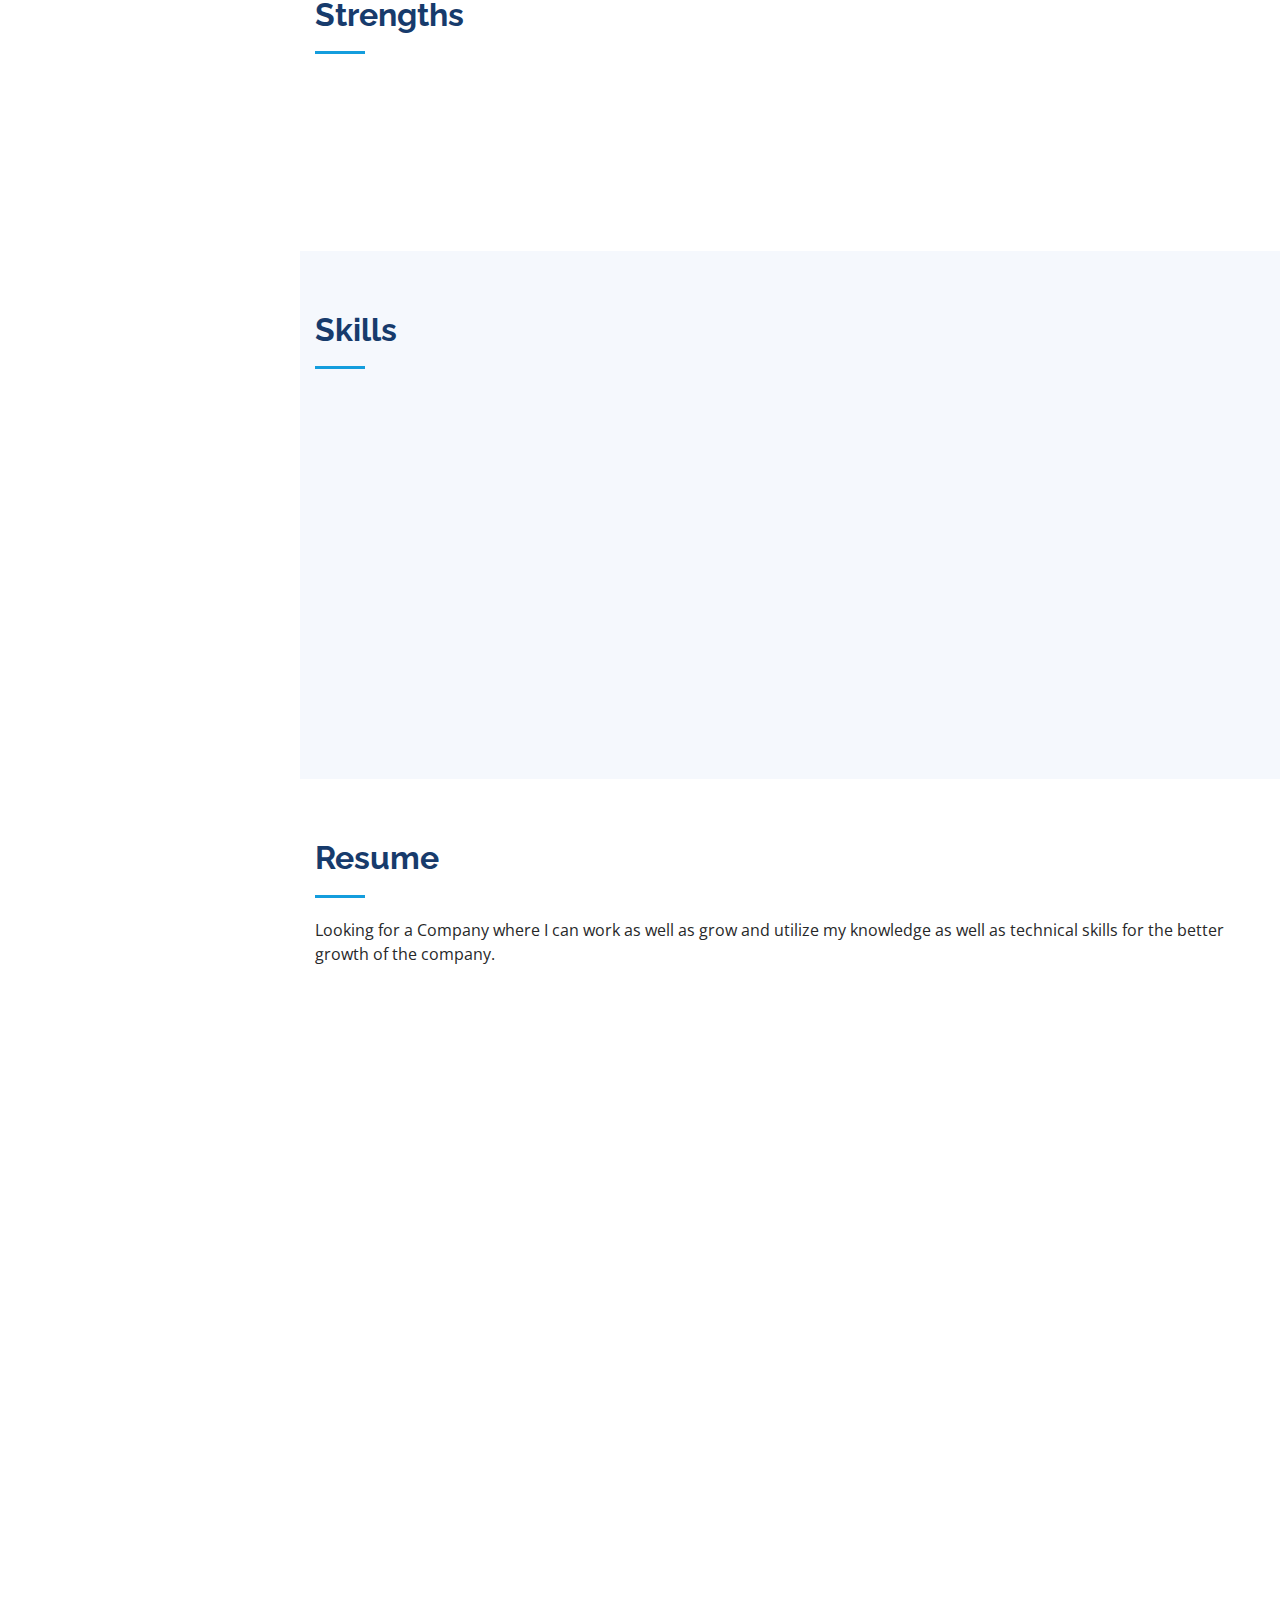
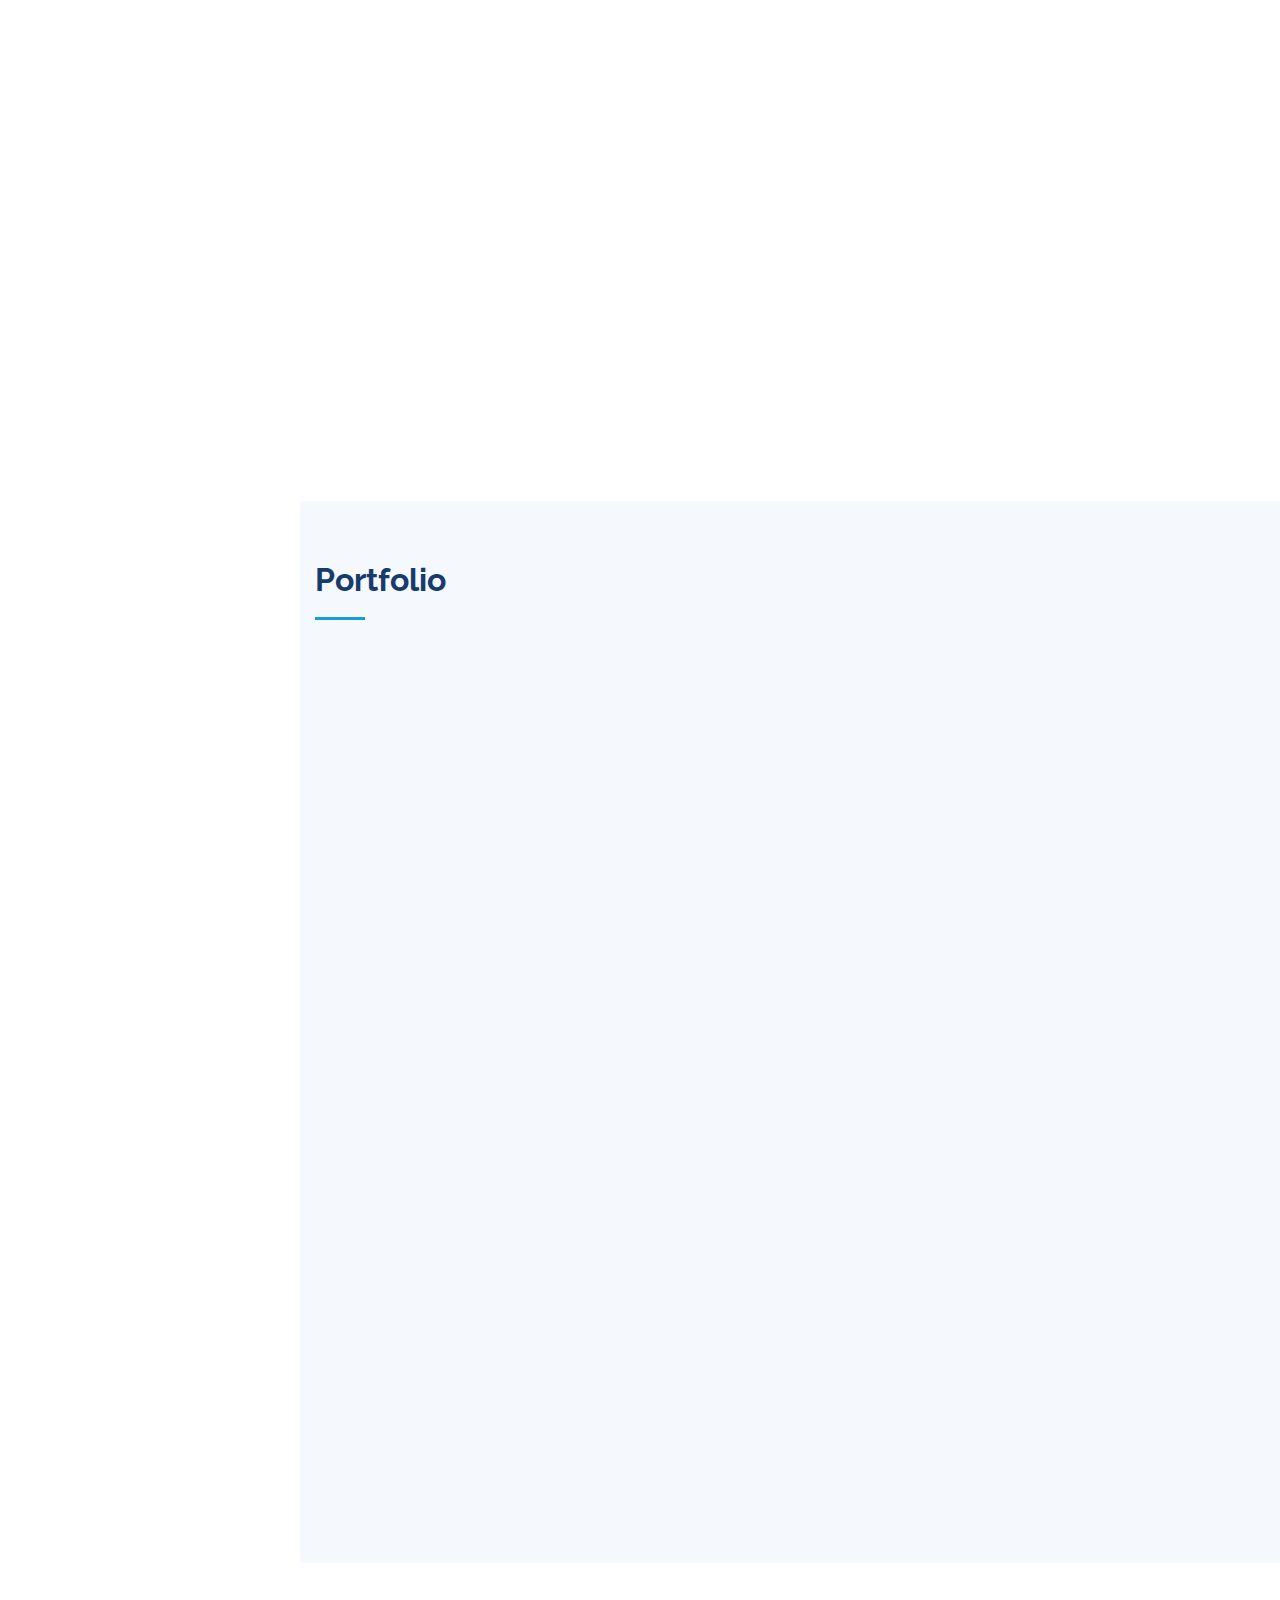
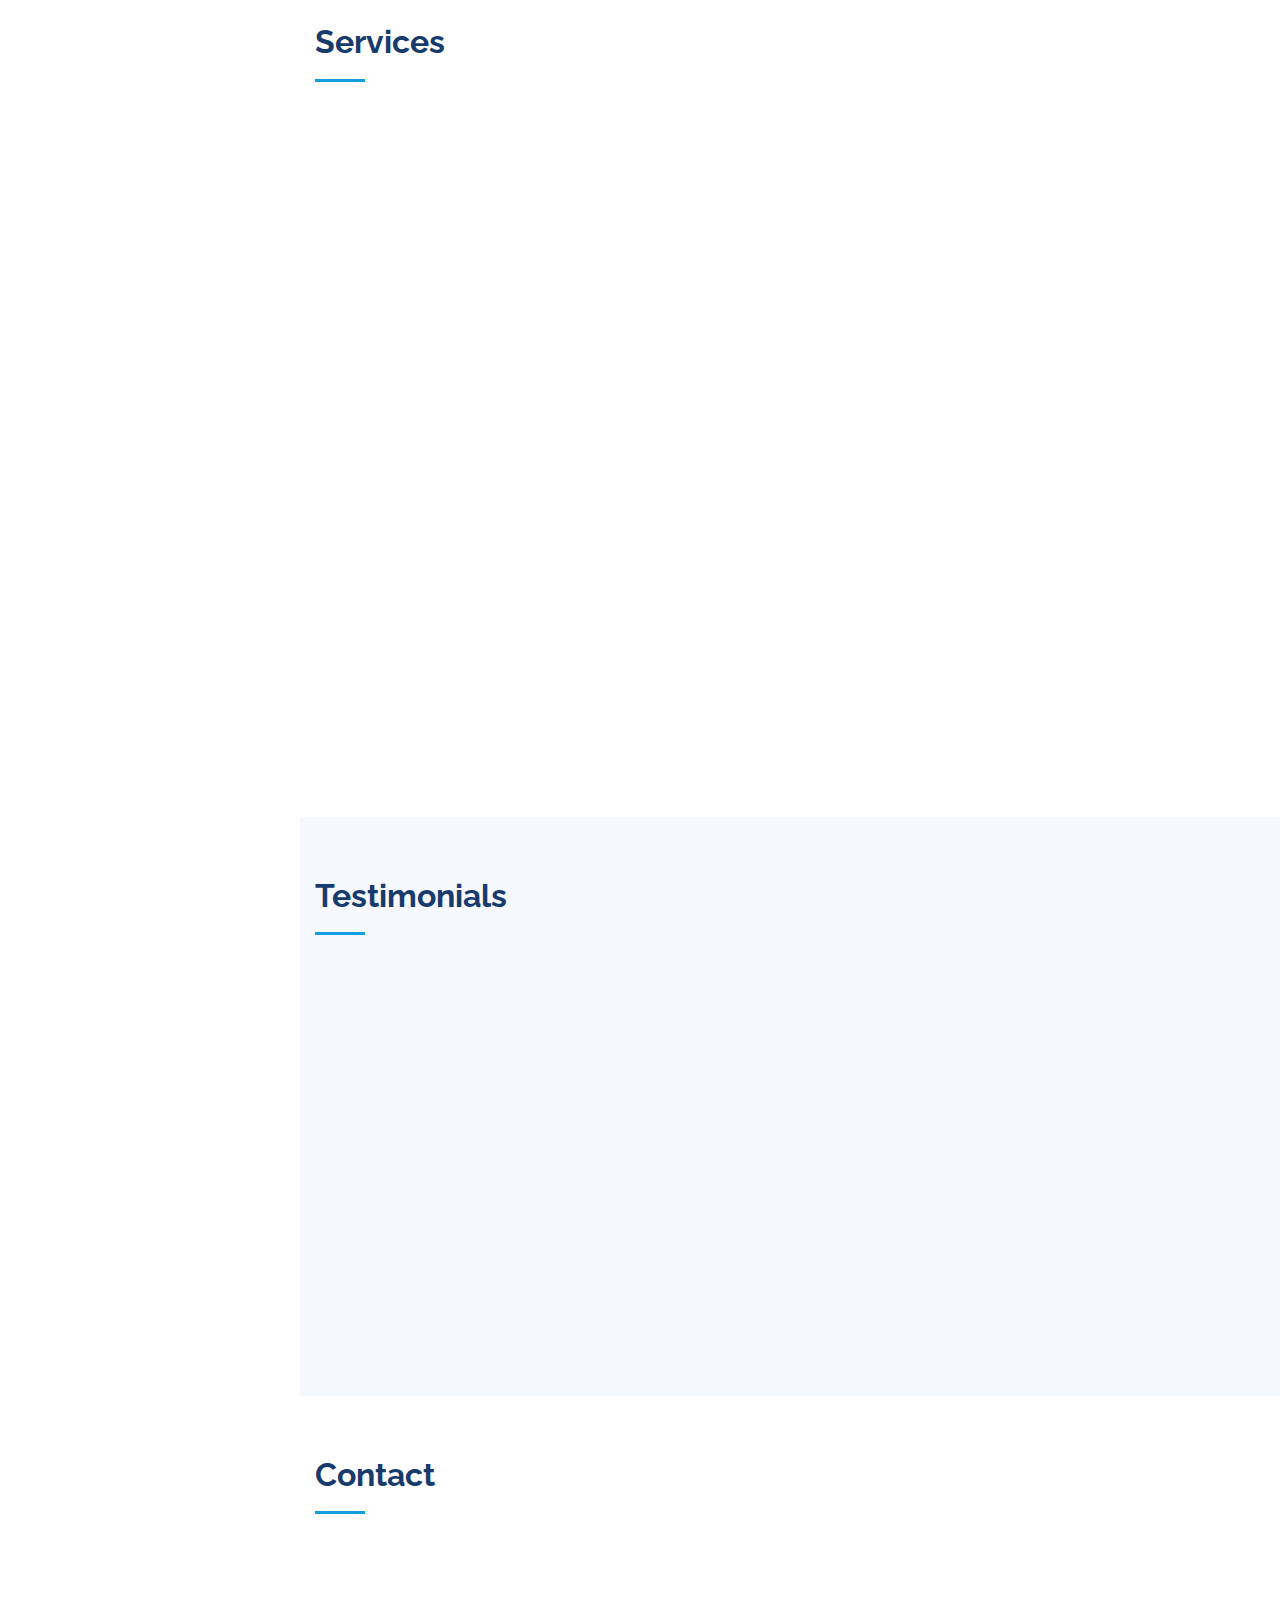
==== commit cac79d1c: "Add files via upload" ====
--- a/index.html
+++ b/index.html
@@ -10,8 +10,8 @@
   <meta content="" name="keywords">
 
   <!-- Favicons -->
-  <link href="assets/img/favicon.png" rel="icon">
-  <link href="assets/img/apple-touch-icon.png" rel="apple-touch-icon">
+  <link href="" rel="icon">
+  <link href="" rel="apple-touch-icon">
 
   <!-- Google Fonts -->
   <link
@@ -29,12 +29,7 @@
   <!-- Template Main CSS File -->
   <link href="assets/css/style.css" rel="stylesheet">
 
-  <!-- =======================================================
-  * Template Name: iPortfolio - v1.5.0
-  * Template URL: https://bootstrapmade.com/iportfolio-bootstrap-portfolio-websites-template/
-  * Author: BootstrapMade.com
-  * License: https://bootstrapmade.com/license/
-  ======================================================== -->
+  
 </head>
 
 <body>
@@ -431,7 +426,7 @@
               <div class="portfolio-links">
                 <a href="assets/img/portfolio/1.PNG" data-gall="portfolioGallery" class="venobox"
                   title="Online Shopping Website"><i class="bx bx-plus"></i></a>
-                <a href="portfolio-details.html" title="More Details"><i class="bx bx-link"></i></a>
+                <a href="btoc.html" title="More Details"><i class="bx bx-link"></i></a>
               </div>
             </div>
           </div>
@@ -439,9 +434,9 @@
             <div class="portfolio-wrap">
               <img src="assets/img/portfolio/mk1.PNG" class="img-fluid" alt="">
               <div class="portfolio-links">
-                <a href="assets/img/portfolio/1.PNG" data-gall="portfolioGallery" class="venobox"
-                  title="Online Shopping Website"><i class="bx bx-plus"></i></a>
-                <a href="portfolio-details.html" title="More Details"><i class="bx bx-link"></i></a>
+                <a href="assets/img/portfolio/mk1.PNG" data-gall="portfolioGallery" class="venobox"
+                  title="IT Company"><i class="bx bx-plus"></i></a>
+                <a href="maks.html" title="More Details"><i class="bx bx-link"></i></a>
               </div>
             </div>
           </div>
@@ -451,7 +446,7 @@
               <div class="portfolio-links">
                 <a href="assets/img/portfolio/4.PNG" data-gall="portfolioGallery" class="venobox"
                   title="Satvabeej Admin Panel"><i class="bx bx-plus"></i></a>
-                <a href="portfolio-details.html" title="More Details"><i class="bx bx-link"></i></a>
+                <a href="satvabeej.html" title="More Details"><i class="bx bx-link"></i></a>
               </div>
             </div>
           </div>
@@ -461,7 +456,7 @@
               <div class="portfolio-links">
                 <a href="assets/img/portfolio/5.PNG" data-gall="portfolioGallery" class="venobox"
                   title="Green Villas Website"><i class="bx bx-plus"></i></a>
-                <a href="portfolio-details.html" title="More Details"><i class="bx bx-link"></i></a>
+                <a href="greenvillas.html" title="More Details"><i class="bx bx-link"></i></a>
               </div>
             </div>
           </div>
@@ -472,7 +467,7 @@
               <div class="portfolio-links">
                 <a href="assets/img/portfolio/6.PNG" data-gall="portfolioGallery" class="venobox"
                   title="Machine Learning Algorithms used for predicting Liver Disorder"><i class="bx bx-plus"></i></a>
-                <a href="portfolio-details.html" title="More Details"><i class="bx bx-link"></i></a>
+                <a href="ml.html" title="More Details"><i class="bx bx-link"></i></a>
               </div>
             </div>
           </div>
@@ -483,7 +478,7 @@
               <div class="portfolio-links">
                 <a href="assets/img/portfolio/2.jpg" data-gall="portfolioGallery" class="venobox"
                   title="AICTE Website"><i class="bx bx-plus"></i></a>
-                <a href="portfolio-details.html" title="More Details"><i class="bx bx-link"></i></a>
+                <a href="aicte.html" title="More Details"><i class="bx bx-link"></i></a>
               </div>
             </div>
           </div>
@@ -507,7 +502,7 @@
               <div class="portfolio-links">
                 <a href="assets/img/portfolio/3.PNG" data-gall="portfolioGallery" class="venobox"
                   title="BcdKart Admin Panel"><i class="bx bx-plus"></i></a>
-                <a href="portfolio-details.html" title="More Details"><i class="bx bx-link"></i></a>
+                <a href="bcdkart.html" title="More Details"><i class="bx bx-link"></i></a>
               </div>
             </div>
           </div>
@@ -583,9 +578,9 @@
 
         <div class="section-title">
           <h2>Testimonials</h2>
-          <p>Magnam dolores commodi suscipit. Necessitatibus eius consequatur ex aliquid fuga eum quidem. Sit sint
+          <!-- <p>Magnam dolores commodi suscipit. Necessitatibus eius consequatur ex aliquid fuga eum quidem. Sit sint
             consectetur velit. Quisquam quos quisquam cupiditate. Et nemo qui impedit suscipit alias ea. Quia fugiat sit
-            in iste officiis commodi quidem hic quas.</p>
+            in iste officiis commodi quidem hic quas.</p> -->
         </div>
 
         <div class="owl-carousel testimonials-carousel">
@@ -593,40 +588,37 @@
           <div class="testimonial-item" data-aos="fade-up">
             <p>
               <i class="bx bxs-quote-alt-left quote-icon-left"></i>
-              Proin iaculis purus consequat sem cure digni ssim donec porttitora entum suscipit rhoncus. Accusantium
-              quam, ultricies eget id, aliquam eget nibh et. Maecen aliquam, risus at semper.
+              I thank ayushi for helping me in developing my website. she is professional, Hardworking and Creative.
               <i class="bx bxs-quote-alt-right quote-icon-right"></i>
             </p>
-            <img src="assets/img/testimonials/testimonials-1.jpg" class="testimonial-img" alt="">
-            <h3>Saul Goodman</h3>
+            <img src="assets/img/testimonial-icon.png" class="testimonial-img" alt="">
+            <h3>Deep Majethiya</h3>
             <h4>Ceo &amp; Founder</h4>
           </div>
 
           <div class="testimonial-item" data-aos="fade-up" data-aos-delay="100">
             <p>
               <i class="bx bxs-quote-alt-left quote-icon-left"></i>
-              Export tempor illum tamen malis malis eram quae irure esse labore quem cillum quid cillum eram malis
-              quorum velit fore eram velit sunt aliqua noster fugiat irure amet legam anim culpa.
+              Just wanted to let you know that my client is very happy with your work. Keep up the work and I hope we can continue to grow together.
               <i class="bx bxs-quote-alt-right quote-icon-right"></i>
             </p>
-            <img src="assets/img/testimonials/testimonials-2.jpg" class="testimonial-img" alt="">
-            <h3>Sara Wilsson</h3>
-            <h4>Designer</h4>
+            <img src="assets/img/testimonial-icon.png" class="testimonial-img" alt="">
+            <h3>Akhil</h3>
+            <h4>Full Stack Developer</h4>
           </div>
 
           <div class="testimonial-item" data-aos="fade-up" data-aos-delay="200">
             <p>
               <i class="bx bxs-quote-alt-left quote-icon-left"></i>
-              Enim nisi quem export duis labore cillum quae magna enim sint quorum nulla quem veniam duis minim tempor
-              labore quem eram duis noster aute amet eram fore quis sint minim.
+              I am really impressed by the quality of services provided by you. They were on schedule and delivered items well before time.
               <i class="bx bxs-quote-alt-right quote-icon-right"></i>
             </p>
-            <img src="assets/img/testimonials/testimonials-3.jpg" class="testimonial-img" alt="">
-            <h3>Jena Karlis</h3>
-            <h4>Store Owner</h4>
-          </div>
-
-          <div class="testimonial-item" data-aos="fade-up" data-aos-delay="300">
+            <img src="assets/img/testimonial-icon.png" class="testimonial-img" alt="">
+            <h3>Hritik</h3>
+            <h4>Green Villas</h4>
+          </div>
+
+          <!-- <div class="testimonial-item" data-aos="fade-up" data-aos-delay="300">
             <p>
               <i class="bx bxs-quote-alt-left quote-icon-left"></i>
               Fugiat enim eram quae cillum dolore dolor amet nulla culpa multos export minim fugiat minim velit minim
@@ -636,9 +628,9 @@
             <img src="assets/img/testimonials/testimonials-4.jpg" class="testimonial-img" alt="">
             <h3>Matt Brandon</h3>
             <h4>Freelancer</h4>
-          </div>
-
-          <div class="testimonial-item" data-aos="fade-up" data-aos-delay="400">
+          </div> -->
+
+          <!-- <div class="testimonial-item" data-aos="fade-up" data-aos-delay="400">
             <p>
               <i class="bx bxs-quote-alt-left quote-icon-left"></i>
               Quis quorum aliqua sint quem legam fore sunt eram irure aliqua veniam tempor noster veniam enim culpa
@@ -648,7 +640,7 @@
             <img src="assets/img/testimonials/testimonials-5.jpg" class="testimonial-img" alt="">
             <h3>John Larson</h3>
             <h4>Entrepreneur</h4>
-          </div>
+          </div> -->
 
         </div>
 
@@ -749,7 +741,7 @@
         <!-- You can delete the links only if you purchased the pro version. -->
         <!-- Licensing information: https://bootstrapmade.com/license/ -->
         <!-- Purchase the pro version with working PHP/AJAX contact form: https://bootstrapmade.com/iportfolio-bootstrap-portfolio-websites-template/ -->
-        Designed by <a href="https://bootstrapmade.com/">Ayushi Raghuwanshi</a>
+        Designed by <a href="#">Ayushi Raghuwanshi</a>
       </div>
     </div>
   </footer><!-- End  Footer -->
